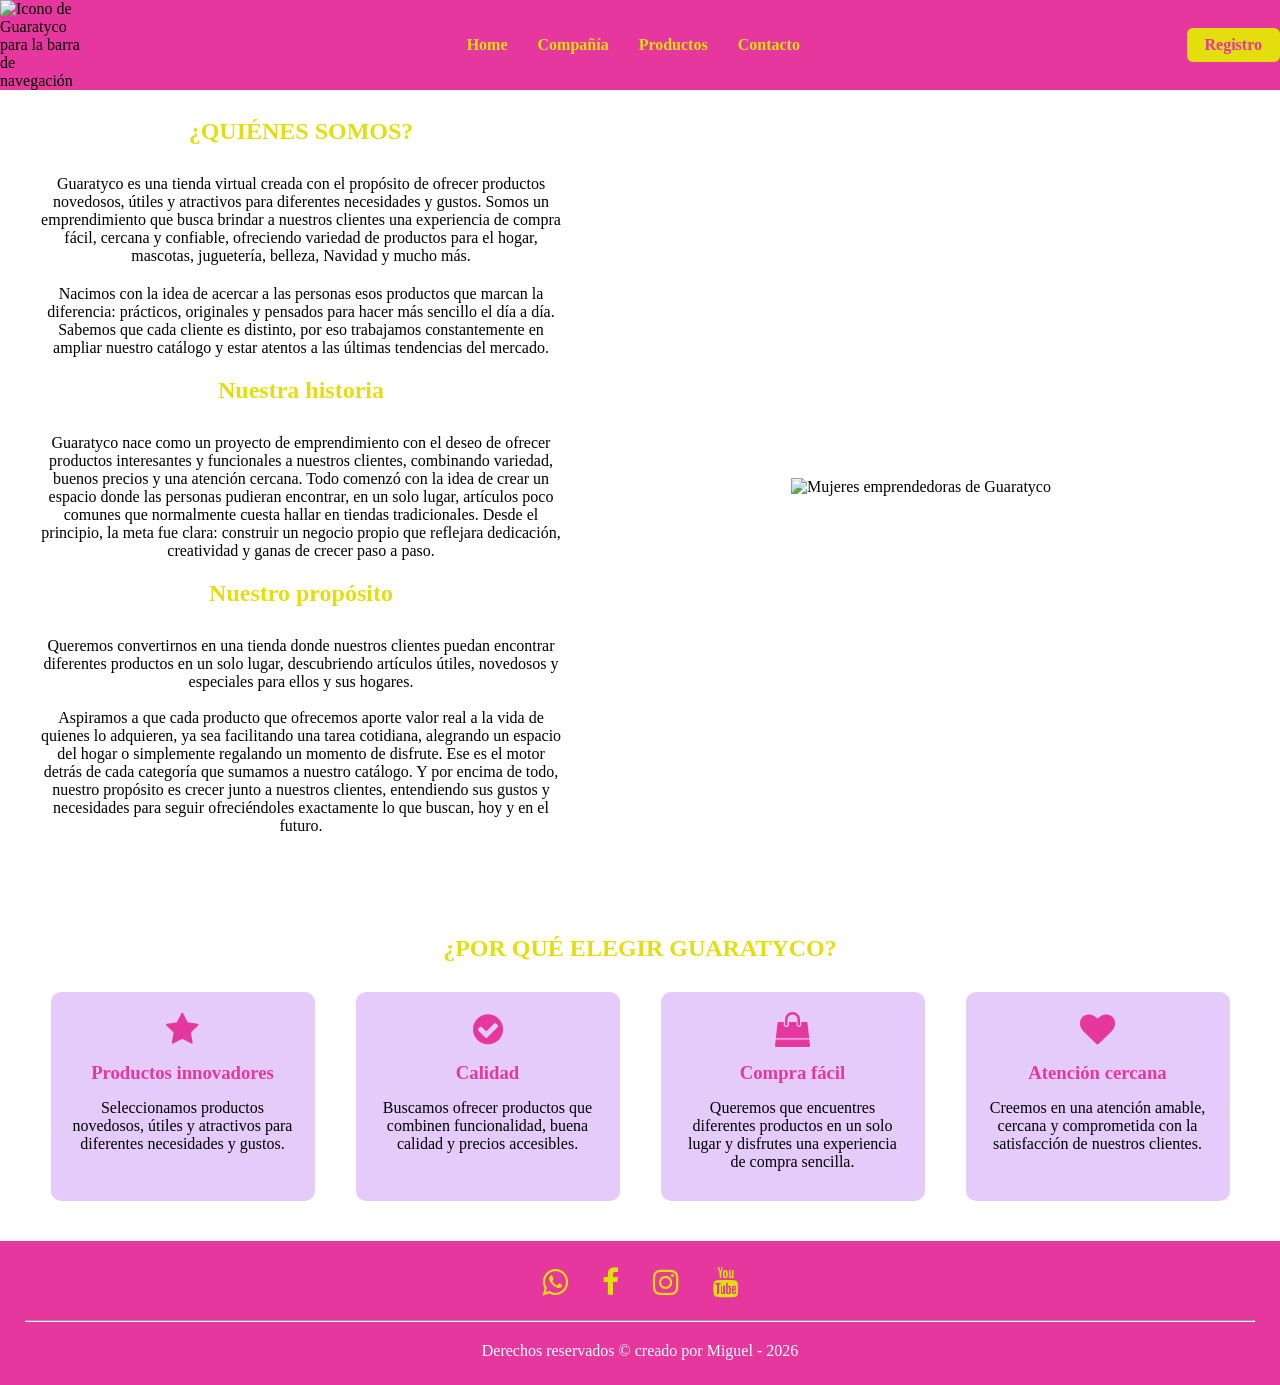
==== compañia.html @ 61b6dddd "Add files via upload" ====
<!DOCTYPE html>
<html lang="es">

<head>
    <meta charset="UTF-8">
    <meta name="viewport" content="width=device-width, initial-scale=1.0">
    <title>Compañía - Guaratyco</title>
    <link rel="stylesheet" href="compañia.css">
    <link rel="stylesheet" href="https://cdnjs.cloudflare.com/ajax/libs/font-awesome/4.7.0/css/font-awesome.min.css">
</head>

<body>
    <header>
        <nav>
            <img src="imagenes/img/IMG varias/icono guaratyco.png"
            alt="Icono de Guaratyco para la barra de navegación">
            <input type="checkbox" id="menu_bar">
            <label for="menu_bar" class="fa fa-bars"></label>
            <div class="menu">
                <a href="index.html">Home</a>
                <a href="compañia.html">Compañía</a>
                <a href="productos.html">Productos</a>
                <a href="contacto.html">Contacto</a>
            </div>
            <a href="registro.html">Registro</a>
        </nav>
    </header>

    <main>

        <section class="compañia">

            <div class="contenido-compañia">

                <div class="texto-compañia">

                    <h2>¿QUIÉNES SOMOS?</h2>
                    <p>
                        Guaratyco es una tienda virtual creada con el propósito de ofrecer productos novedosos, útiles y atractivos para diferentes necesidades y gustos.
                        Somos un emprendimiento que busca brindar a nuestros clientes una experiencia de compra fácil, cercana y confiable, ofreciendo variedad de productos para el hogar, mascotas, juguetería, belleza, Navidad y mucho más.
                    </p>

                    <p>
                        Nacimos con la idea de acercar a las personas esos productos que marcan la diferencia: prácticos, originales y pensados para hacer más sencillo el día a día. Sabemos que cada cliente es distinto, por eso trabajamos constantemente en ampliar nuestro catálogo y estar atentos a las últimas tendencias del mercado.
                    </p>


                    <h2>Nuestra historia</h2>
                    <p>
                        Guaratyco nace como un proyecto de emprendimiento con el deseo de ofrecer productos interesantes y funcionales a nuestros clientes, combinando variedad, buenos precios y una atención cercana.
                        Todo comenzó con la idea de crear un espacio donde las personas pudieran encontrar, en un solo lugar, artículos poco comunes que normalmente cuesta hallar en tiendas tradicionales. Desde el principio, la meta fue clara: construir un negocio propio que reflejara dedicación, creatividad y ganas de crecer paso a paso.
                    </p>


                    <h2>Nuestro propósito</h2>
                    <p>
                        Queremos convertirnos en una tienda donde nuestros clientes puedan encontrar diferentes productos en un solo lugar, descubriendo artículos útiles, novedosos y especiales para ellos y sus hogares.
                    <br><br>

                        Aspiramos a que cada producto que ofrecemos aporte valor real a la vida de quienes lo adquieren, ya sea facilitando una tarea cotidiana, alegrando un espacio del hogar o simplemente regalando un momento de disfrute. Ese es el motor detrás de cada categoría que sumamos a nuestro catálogo.

                        Y por encima de todo, nuestro propósito es crecer junto a nuestros clientes, entendiendo sus gustos y necesidades para seguir ofreciéndoles exactamente lo que buscan, hoy y en el futuro.
                    </p>
                </div>
            

                <div class="imagen-compañia">
                    <img src="imagenes/img/IMG varias/compañia img.png"
                    alt="Mujeres emprendedoras de Guaratyco">

                </div>
            </div>

        </section>

        <section class="porque-elegir">

            <h2>¿POR QUÉ ELEGIR GUARATYCO?</h2>

            <div class="contenedor-ventajas">
                <article class="ventaja">
                    <i class="fa fa-star"></i>
                    <h3>Productos innovadores</h3>
                    <p>
                        Seleccionamos productos novedosos, útiles y atractivos
                        para diferentes necesidades y gustos.
                    </p>

                </article>

                <article class="ventaja">
                    <i class="fa fa-check-circle"></i>
                    <h3>Calidad</h3>
                    <p>
                        Buscamos ofrecer productos que combinen funcionalidad,
                        buena calidad y precios accesibles.
                    </p>

                </article>

                <article class="ventaja">
                    <i class="fa fa-shopping-bag"></i>
                    <h3>Compra fácil</h3>
                    <p>
                        Queremos que encuentres diferentes productos en un solo
                        lugar y disfrutes una experiencia de compra sencilla.
                    </p>

                </article>

                <article class="ventaja">
                    <i class="fa fa-heart"></i>
                    <h3>Atención cercana</h3>
                    <p>
                        Creemos en una atención amable, cercana y comprometida
                        con la satisfacción de nuestros clientes.
                    </p>

                </article>
            </div>
        </section>
    </main>

    <footer>

        <div class="redes">
            <a href=" https://chat.whatsapp.com/JFD6vWBDMRi2YSAXaRS4Fo?s=sw&p=i&mlu=0&ilr=0"><i class="fa fa-whatsapp"></i></a>
            <a href="https://www.facebook.com/share/18Zp3nKicT/?mibextid=wwXIfr"><i class="fa fa-facebook"></i></a>
            <a href="https://www.instagram.com/guaratyco?igsi=MWtvczlqNHpyYTFlNQ=="><i class="fa fa-instagram"></i></a>
            <a href=""><i class="fa fa-youtube"></i></a>

        </div>

        <hr>

        <p>
            Derechos reservados &copy; creado por Miguel - 2026
        </p>

    </footer>
</body>
</html>
---- compañia.css ----
* {
  margin: 0;
  padding: 0;
  box-sizing: border-box;
}


header {
  width: 100%;
  position: fixed;
  top: 0;
  left: 0;
  z-index: 1000;
}


nav {
  display: flex;
  align-items: center;
  justify-content: space-between;
  background-color: rgb(230, 55, 158);
}


nav img {
  width: 80px;
}


.menu {
  display: flex;
  gap: 30px;
}


.menu a {
  text-decoration: none;
  color: rgb(229, 222, 15);
  font-weight: bold;
}


nav > a {
  background-color: rgb(229, 222, 15);
  color: rgb(230, 55, 158);
  font-weight: bold;
  text-decoration: none;
  padding: 8px 18px;
  border-radius: 6px;
  cursor: pointer;
}


#menu_bar {
  display: none;
}


label[for="menu_bar"] {
  display: none;
}


main {
  margin-top: 78px;
}


.compañia {
  width: 100%;
  text-align: center;
  padding: 40px;
}


.contenido-compañia {
  display: flex;
  align-items: center;
  justify-content: space-around;
  gap: 40px;
}


.texto-compañia {
  width: 45%;
}


.imagen-compañia {
  width: 55%;
}

.imagen-compañia img {
  width: 100%;
}


.compañia h2 {
  color: rgb(229, 222, 15);
  margin-bottom: 30px;
}


.compañia h3 {
  color: rgb(229, 222, 15);
  margin-top: 25px;
  margin-bottom: 10px;
}


.compañia p {
  margin-bottom: 20px;
}


.porque-elegir {
  width: 100%;
  text-align: center;
  padding: 40px;
}


.porque-elegir h2 {
  color: rgb(229, 222, 15);
  margin-bottom: 30px;
}


.contenedor-ventajas {
  display: flex;
  justify-content: space-around;
  gap: 20px;
}


.ventaja {
  width: 22%;
  background-color: #e4cbfa;
  padding: 20px;
  border-radius: 10px;
}


.ventaja i {
  font-size: 35px;
  color: rgb(230, 55, 158);
  margin-bottom: 15px;
}

.ventaja h3 {
  color: rgb(230, 55, 158);
  margin-bottom: 15px;
}

.ventaja p {
  margin-bottom: 10px;
}

footer {
  width: 100%;
  background-color: rgb(230, 55, 158);
  text-align: center;
  padding: 25px;
}


.redes {
  margin-bottom: 20px;
}

.redes a {
  text-decoration: none;
  color: rgb(229, 222, 15);
  font-size: 30px;
  margin: 0 15px;
}


footer hr {
  margin-bottom: 20px;
}


footer p {
  color: white;
}

/* DISEÑO PARA CELULAR */

@media (max-width: 480px) {


  label[for="menu_bar"] {
    display: block;
    cursor: pointer;
    font-size: 30px;
    color: rgb(229, 222, 15);
  }


  .menu {
    position: absolute;
    top: 80px;
    left: 0;
    width: 100%;
    background-color: rgb(230, 55, 158);
    display: none;
    flex-direction: column;
    text-align: center;
  }


  .menu a {
    padding: 15px;
  }


  #menu_bar:checked ~ .menu {
    display: flex;
  }


  .compañia {
      padding: 25px 15px;
  }


  footer {
    padding: 20px 10px;
  }

  .redes a {
    font-size: 28px;
    margin: 0 10px;
  }

}
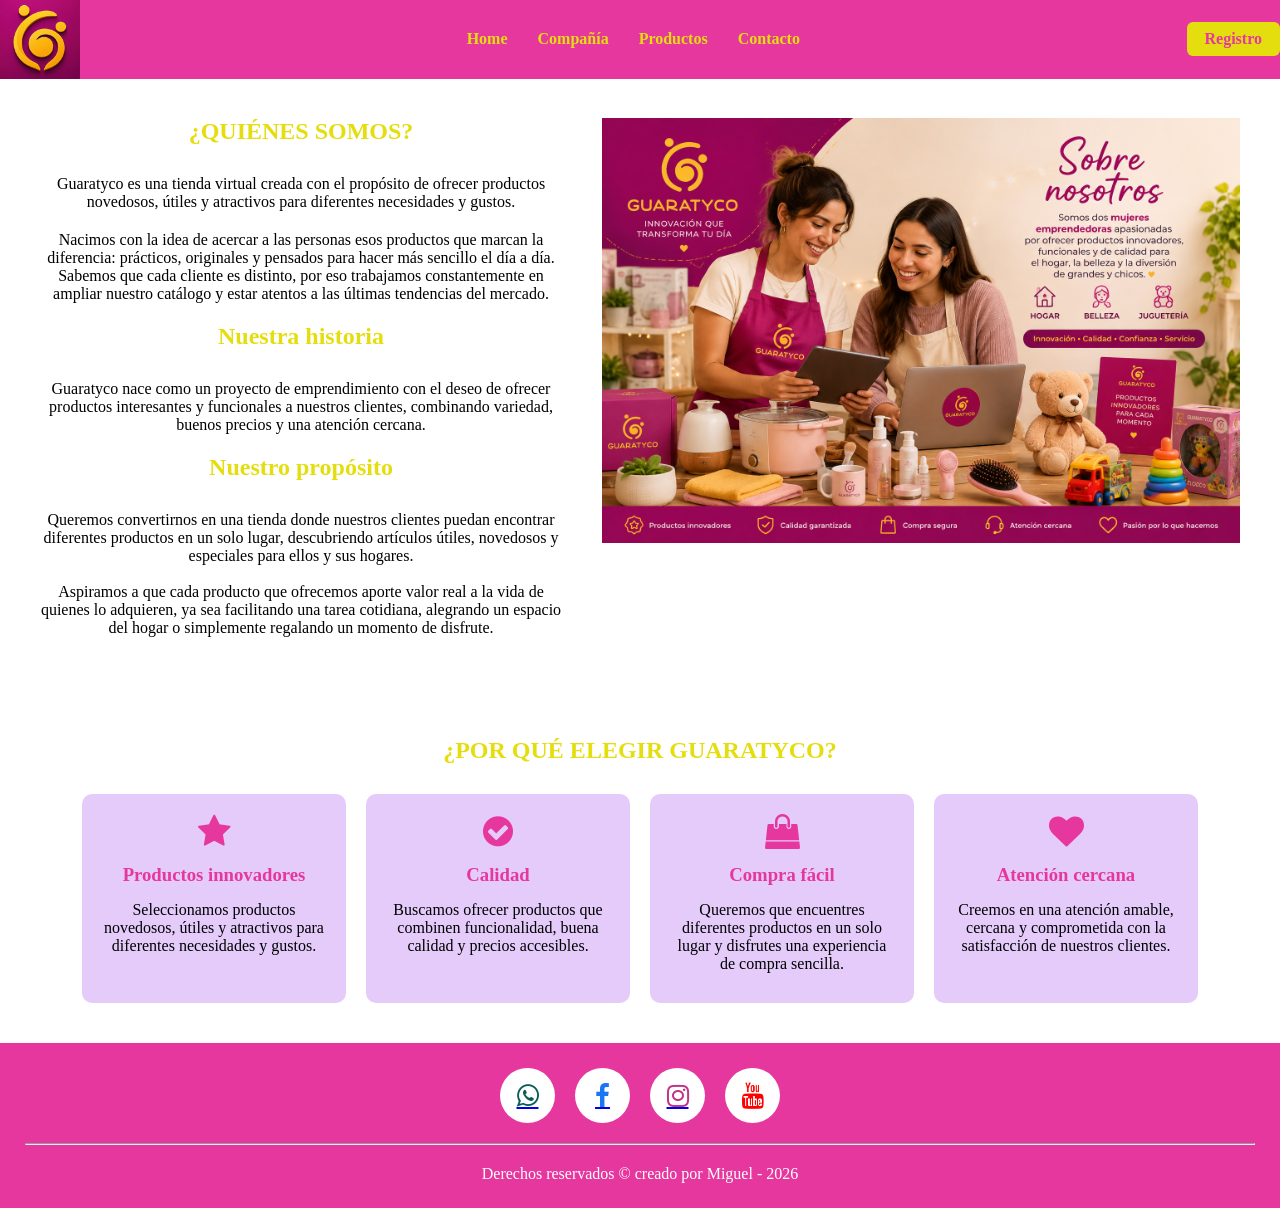
==== commit 3f35f0e3: "Add files via upload" ====
--- a/compañia.html
+++ b/compañia.html
@@ -7,12 +7,13 @@
     <title>Compañía - Guaratyco</title>
     <link rel="stylesheet" href="compañia.css">
     <link rel="stylesheet" href="https://cdnjs.cloudflare.com/ajax/libs/font-awesome/4.7.0/css/font-awesome.min.css">
+    <link rel="stylesheet" href="imagenes/img/img_varias/icono.png">
 </head>
 
 <body>
     <header>
         <nav>
-            <img src="imagenes/img/IMG varias/icono guaratyco.png"
+            <img src="imagenes/img/img_varias/icono_guaratyco.png"
             alt="Icono de Guaratyco para la barra de navegación">
             <input type="checkbox" id="menu_bar">
             <label for="menu_bar" class="fa fa-bars"></label>
@@ -37,7 +38,7 @@
                     <h2>¿QUIÉNES SOMOS?</h2>
                     <p>
                         Guaratyco es una tienda virtual creada con el propósito de ofrecer productos novedosos, útiles y atractivos para diferentes necesidades y gustos.
-                        Somos un emprendimiento que busca brindar a nuestros clientes una experiencia de compra fácil, cercana y confiable, ofreciendo variedad de productos para el hogar, mascotas, juguetería, belleza, Navidad y mucho más.
+                        
                     </p>
 
                     <p>
@@ -48,7 +49,7 @@
                     <h2>Nuestra historia</h2>
                     <p>
                         Guaratyco nace como un proyecto de emprendimiento con el deseo de ofrecer productos interesantes y funcionales a nuestros clientes, combinando variedad, buenos precios y una atención cercana.
-                        Todo comenzó con la idea de crear un espacio donde las personas pudieran encontrar, en un solo lugar, artículos poco comunes que normalmente cuesta hallar en tiendas tradicionales. Desde el principio, la meta fue clara: construir un negocio propio que reflejara dedicación, creatividad y ganas de crecer paso a paso.
+                        
                     </p>
 
 
@@ -57,15 +58,13 @@
                         Queremos convertirnos en una tienda donde nuestros clientes puedan encontrar diferentes productos en un solo lugar, descubriendo artículos útiles, novedosos y especiales para ellos y sus hogares.
                     <br><br>
 
-                        Aspiramos a que cada producto que ofrecemos aporte valor real a la vida de quienes lo adquieren, ya sea facilitando una tarea cotidiana, alegrando un espacio del hogar o simplemente regalando un momento de disfrute. Ese es el motor detrás de cada categoría que sumamos a nuestro catálogo.
-
-                        Y por encima de todo, nuestro propósito es crecer junto a nuestros clientes, entendiendo sus gustos y necesidades para seguir ofreciéndoles exactamente lo que buscan, hoy y en el futuro.
+                        Aspiramos a que cada producto que ofrecemos aporte valor real a la vida de quienes lo adquieren, ya sea facilitando una tarea cotidiana, alegrando un espacio del hogar o simplemente regalando un momento de disfrute. 
                     </p>
                 </div>
             
 
                 <div class="imagen-compañia">
-                    <img src="imagenes/img/IMG varias/compañia img.png"
+                    <img src="imagenes/img/img_varias/compañia_img.png"
                     alt="Mujeres emprendedoras de Guaratyco">
 
                 </div>
--- a/compañia.css
+++ b/compañia.css
@@ -75,7 +75,7 @@
 
 .contenido-compañia {
   display: flex;
-  align-items: center;
+  align-items: flex-start;
   justify-content: space-around;
   gap: 40px;
 }
@@ -128,10 +128,10 @@
 
 .contenedor-ventajas {
   display: flex;
-  justify-content: space-around;
+  justify-content: center;
+  flex-wrap: wrap;
   gap: 20px;
 }
-
 
 .ventaja {
   width: 22%;
@@ -163,17 +163,31 @@
   padding: 25px;
 }
 
-
 .redes {
-  margin-bottom: 20px;
+    display: flex;
+    justify-content: center;
+    align-items: center;
+    gap: 20px;
+    margin-bottom: 20px;
 }
 
 .redes a {
-  text-decoration: none;
-  color: rgb(229, 222, 15);
-  font-size: 30px;
-  margin: 0 15px;
-}
+    width: 55px;
+    height: 55px;
+    background-color: rgb(255, 255, 255);
+    border-radius: 50%;
+    display: flex;
+    align-items: center;
+    justify-content: center;
+}
+
+.redes a i {
+  font-size: 26px;
+}
+.redes a .fa-whatsapp  { color: #075E54; }
+.redes a .fa-facebook  { color: #1877F2; }
+.redes a .fa-instagram { color: #C13584; }
+.redes a .fa-youtube   { color: #FF0000; }
 
 
 footer hr {
@@ -188,7 +202,6 @@
 /* DISEÑO PARA CELULAR */
 
 @media (max-width: 480px) {
-
 
   label[for="menu_bar"] {
     display: block;
@@ -196,7 +209,6 @@
     font-size: 30px;
     color: rgb(229, 222, 15);
   }
-
 
   .menu {
     position: absolute;
@@ -209,29 +221,30 @@
     text-align: center;
   }
 
-
   .menu a {
     padding: 15px;
   }
-
-
   #menu_bar:checked ~ .menu {
     display: flex;
   }
-
-
   .compañia {
       padding: 25px 15px;
   }
-
-
   footer {
     padding: 20px 10px;
   }
-
   .redes a {
     font-size: 28px;
     margin: 0 10px;
   }
+  .ventaja {
+    width: 85%;
+  }
+  #nosotros {
+    flex-direction: column;
+  }
+  #nosotros img {
+    width: 100%;
+  }
 
 }
